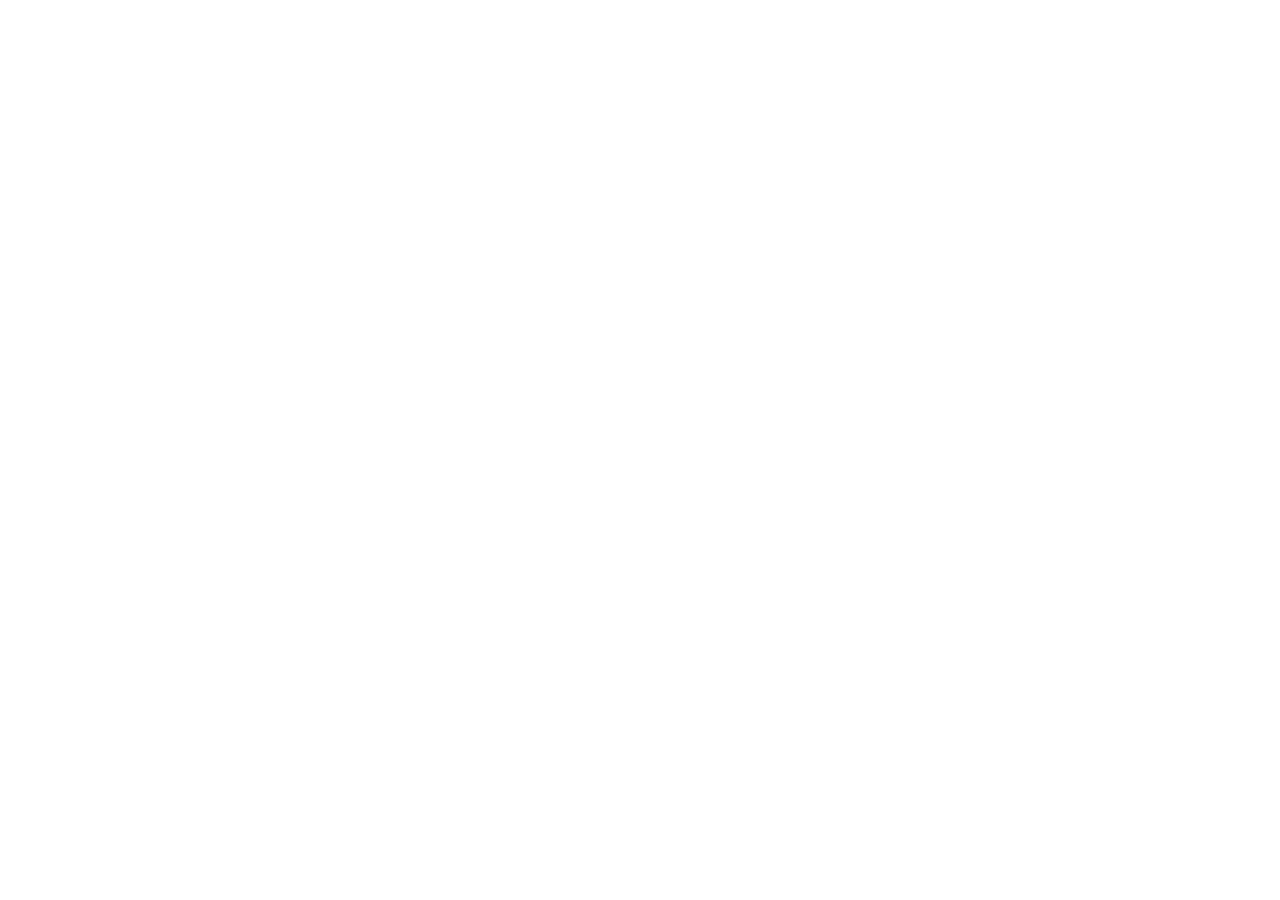
==== Task2-Online Quiz Maker/index.html @ 7012818c "first commit" ====
<!DOCTYPE html>
<html lang="en">

<head>
    <meta charset="UTF-8">
    <meta http-equiv="X-UA-Compatible" content="IE=edge">
    <meta name="viewport" content="width=device-width, initial-scale=1.0">
    <title>Quiz Website HTML CSS JS | Codehal</title>
    <link rel="stylesheet" href="style.css">
</head>

<body>


    <script src="questions.js"></script>
    <script src="script.js"></script>
</body>

</html>
---- Task2-Online Quiz Maker/style.css ----
@import url('https://fonts.googleapis.com/css2?family=Poppins:wght@300;400;500;600;700;800;900&display=swap');

* {
    margin: 0;
    padding: 0;
    box-sizing: border-box;
    font-family: 'Poppins', sans-serif;
}
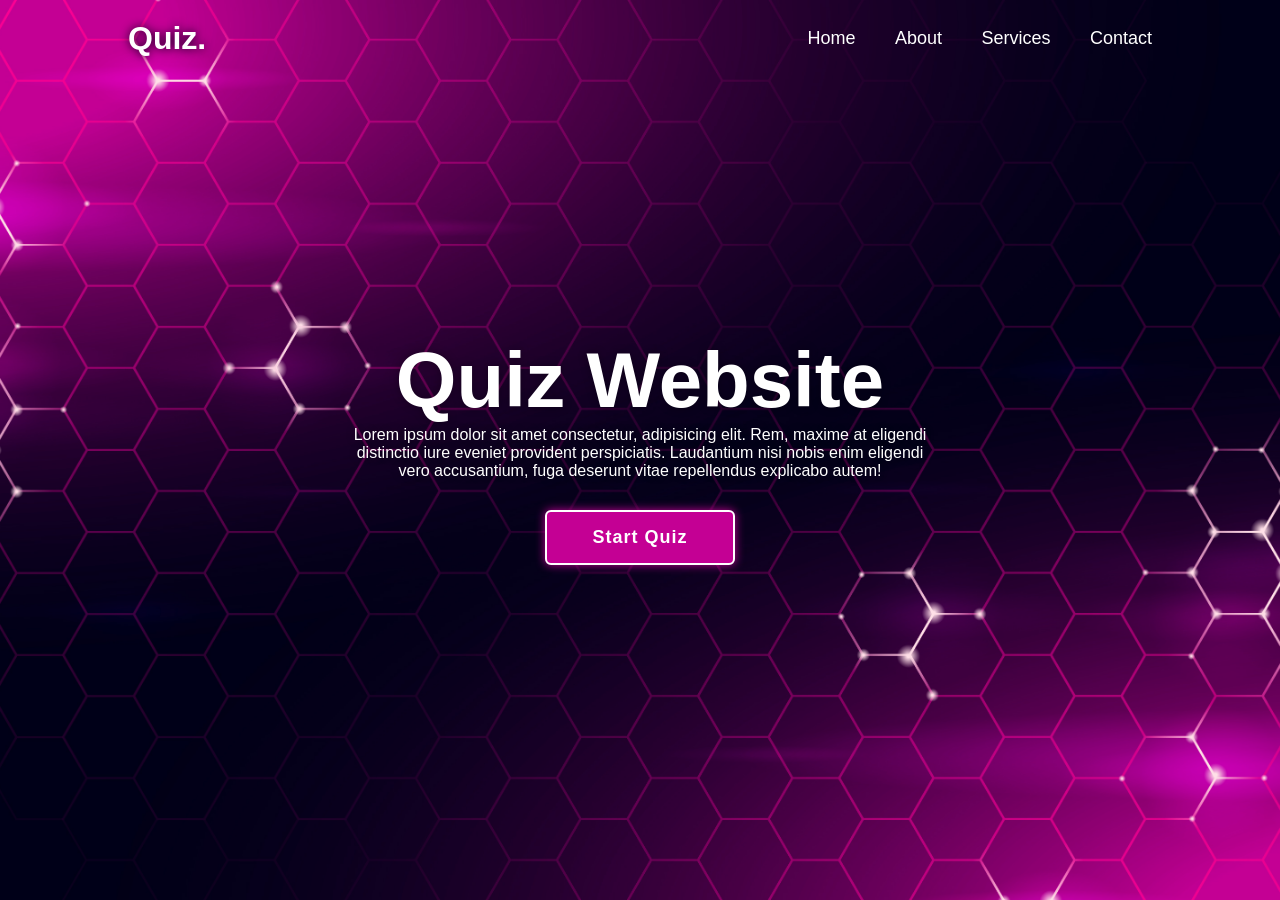
==== commit 291cc4bc: "quiz section and result section done with styling" ====
--- a/Task2-Online Quiz Maker/index.html
+++ b/Task2-Online Quiz Maker/index.html
@@ -10,7 +10,96 @@
 </head>
 
 <body>
+    
+    <main class="main">
+        <header class="header">
+            <a href="#" class="logo">Quiz. </a>
+            <nav class="navbar">
+            
+                <a href="#" class="active">Home</a>
+                <a href="#">About</a>
+                <a href="#">Services</a>
+                <a href="#">Contact</a>
+            </nav>
+        </header>
+        
+        <div class="container">
 
+            <section class="quiz-section">
+                <div class="quiz-box">
+                    <h1>AspireNex Quiz</h1>
+                    <div class="quiz-header">
+                        <span>Quiz Website Tutorials</span>
+                        <span class="header-score">Score: 0 / 5</span>
+                    </div>
+
+                    <h2 class="question-text">What does Html stands for ?</h2>
+
+                    <div class="option-list">
+                        <!-- <div class="option">
+                            <span>A. Hyper Text Multi Language</span>
+                        </div>
+
+                        <div class="option">
+                            <span>B. Hyper Text Multiple Language</span>
+                        </div>
+
+                        <div class="option">
+                            <span>C. Hyper Text Markup Language</span>
+                        </div>
+
+                        <div class="option">
+                            <span>D. Home Text Multi Language</span>
+                        </div> -->
+                    </div>
+
+                    <div class="quiz-footer">
+                            <span class="question-total">1 of 5 Questions</span>
+                            <button class="next-btn">Next</button>
+                    </div>
+                </div>
+
+                <div class="result-box">
+                    <h2>Quiz Result</h2>
+                    <div class="percentage-container">
+                        <div class="circular-progress">
+                            <span class="progress-value">0%</span>
+                        </div>
+
+                        <div class="score-text">Your Score 0 out of 5</div>
+                    </div>
+                    <div class="buttons">
+                        <button class="tryAgain-btn">Try Again</button>
+                        <button class="goHome-btn">Go To Home</button>
+                    </div>
+                </div>
+            </section>
+
+            <div class="home">
+                <div class="home-content">
+                    <h1>Quiz Website</h1>
+                    <p>Lorem ipsum dolor sit amet consectetur, adipisicing elit. Rem, 
+                        maxime at eligendi distinctio
+                        iure eveniet provident perspiciatis. Laudantium nisi nobis enim eligendi vero accusantium, fuga deserunt vitae repellendus explicabo autem!</p>
+                        <button class="start-btn">Start Quiz</button>
+                </div>
+            </div>   
+        </div>
+    </main>
+
+    <div class="popup-info">
+        <h2>Quiz Guide</h2>
+        <span class="info">1. Lorem ipsum dolor sit amet consectetur adipisicing elit.</span>
+        <span class="info">2. Lorem ipsum dolor sit amet consectetur adipisicing elit.</span>
+        <span class="info">3. Lorem ipsum dolor sit amet consectetur adipisicing elit.</span>
+        <span class="info">4. Lorem ipsum dolor sit amet consectetur adipisicing elit.</span>
+        <span class="info">5. Lorem ipsum dolor sit amet consectetur adipisicing elit.</span>
+
+        <div class="btn-group">
+            <button class="info-btn exit-btn">Exit Quiz</button>
+            <a href="#" class="info-btn continue-btn">Continue</a>
+        </div>
+    </div>
 
     <script src="questions.js"></script>
     <script src="script.js"></script>
--- a/Task2-Online Quiz Maker/style.css
+++ b/Task2-Online Quiz Maker/style.css
@@ -5,4 +5,447 @@
     padding: 0;
     box-sizing: border-box;
     font-family: 'Poppins', sans-serif;
-}+}
+
+body{
+    color: #fff;
+    background: #09001d;
+    overflow: hidden;
+}
+
+.header{
+    position: fixed;
+    top: 0;
+    left: 0;
+    width: 100%;
+    padding: 20px 10%;
+    background: transparent;
+    display: flex;
+    justify-content: space-between;
+    align-items: center;
+    z-index: 100;
+}
+
+.logo{
+    font-size: 32px;
+    color: #fff;
+    text-decoration: none;
+    font-weight: 700;
+    filter: drop-shadow(0 0 5px #09001d);
+}
+
+.navbar a{
+    font-size: 18px;
+    color: #fff;
+    text-decoration: none;
+    font-weight: 500;
+    margin-left: 35px;
+    transition: .3s;
+}
+
+.navbar a:hover{
+    color: #c40094;
+}
+
+ .main{
+    min-height: 100vh;
+    background: url('background.jpg') no-repeat;
+    background-size: cover;
+    background-position: center;
+    pointer-events: auto;
+    transition: 0.3s ease;
+}
+
+.main.active{
+    pointer-events: none;
+    filter: blur(15px);
+}
+
+.container{
+    display: flex;
+    height: 100vh;
+    width: 200%;
+
+}
+
+
+.home{
+    position: relative;
+    left: -50%;
+    width: 100%;
+    display: flex;
+    justify-content: center;
+    align-items: center;
+}
+
+.home-content {
+    max-width: 600px;
+    display: flex;
+    justify-content: center;
+    align-items: center;
+    flex-direction: column;
+}
+
+.home-content h1{
+    font-size: 78px;
+    font-weight: 700;
+    text-shadow: 0 0 10px rgba(0, 0, 0, 0.3);
+}
+
+.home-content p{
+    font-size: 16px;
+    text-align: center;
+    text-shadow: 0 0 10px rgba(0, 0, 0, 0.3);
+    margin-bottom: 30px;
+}
+
+.home-content .start-btn{
+      
+    width: 190px;
+    height: 55px;
+    background: #c40094;
+    border: 2px solid#fff;
+    outline: none;
+    border-radius: 6px;
+    box-shadow: 0 0 10px #c40094;
+    font-size: 18px;
+    color: #fff;
+    letter-spacing: 1px;
+    font-weight: 600;
+    cursor: pointer;
+}
+
+.home-content .start-btn:hover{
+    background: #09001d;
+    box-shadow: none;
+}
+
+.popup-info{
+    position: absolute;
+    top: 50%;
+    left: 50%;
+    transform: translate(-50%,-50%) scale(0.9);;
+    width: 500px;
+    background: #fff;
+    border-radius: 6px;
+    padding: 10px 25px;
+    opacity: 0;
+    pointer-events: none;
+    transition: .2s ease;
+}
+
+.popup-info.active{
+    opacity: 1;
+    pointer-events: auto;
+    transform: translate(-50%,-50%) scale(1) ;
+}
+.popup-info h2{
+    font-size: 50px;
+    color: #c40094;
+}
+.popup-info .info{
+    display: inline-block;
+    font-size: 16px;
+    color: #333;
+    font-weight: 500;
+    margin: 4px 0;
+}
+
+.popup-info .btn-group{
+    display: flex;
+    justify-content: space-between;
+    align-items: center;
+    border-top: 1px solid #999;
+    margin-top: 10px;
+    padding: 15px 0 7px;
+}
+.popup-info .btn-group .info-btn{
+    display: inline-flex;
+    justify-content: center;
+    align-items: center;
+    width: 130px;
+    height: 45px;
+    background: #c40094;
+    border: 2px solid #c40094;
+    outline: none;
+    border-radius: 6px;
+    text-decoration: none;
+    font-size: 16px;
+    color: #fff;
+    font-weight: 600;
+    box-shadow: 0 0 10px rgba(0, 0, 0, .1);
+    cursor: pointer;
+    transition: 0.5s;
+}
+
+.popup-info .btn-group .info-btn:nth-child(1){
+     background: transparent;
+     color: #c40094;
+
+}
+.popup-info .btn-group .info-btn:nth-child(1):hover{
+     background: #c40094;
+     color: #fff
+}
+
+.popup-info .btn-group .info-btn:nth-child(2):hover{
+     background: #950170;
+     border-color: #950170;
+}
+
+.quiz-section{
+    position: relative;
+    left: -50%;
+    /* left: 0; */
+    width: 100%;
+    background: #09001d;
+    display: flex;
+    justify-content: center;
+    align-items: center;
+    transition: 0.8s ease-in-out;
+    transition-delay: 0.25s;
+    z-index: 100;
+}
+
+.quiz-section.active{
+    left: 0;
+}
+
+.quiz-section .quiz-box{
+    position: relative;
+    width: 500px;
+    background: transparent;
+    border: 2px solid #c40094;
+    border-radius: 6px;
+    display: flex;
+    flex-direction: column;
+    padding: 20px 30px;
+    opacity: 0;
+    pointer-events: none;
+    transform: scale(0.9);
+    transition: 0.3s ease;
+    transition-delay: 0s;
+}
+
+.quiz-section .quiz-box.active{
+    opacity: 1;
+    pointer-events: auto;
+    transform: scale(1);
+    transition: 1s ease;
+    transition-delay: 1s;
+}
+
+.quiz-box h1 {
+    font-size: 32px;
+    text-align: center;
+    background: linear-gradient(45deg,transparent,#c40094,transparent);
+    border-radius: 6px;
+}
+
+.quiz-box .quiz-header{
+    display: flex;
+    justify-content: space-between;
+    align-items: center;
+    padding: 20px 0;
+    border-bottom: 2px solid #c40094;
+    margin-bottom: 30px;
+}
+
+.quiz-header span{
+    font-size: 18px;
+    font-weight: 500;
+}
+
+.quiz-header .header-score{
+    background: #c40094;
+    border-radius: 3px;
+    padding: 7px;
+}
+
+.quiz-box .question-text {
+    font-size: 24px;
+    font-weight: 600;
+}
+
+.option-list .option {
+    width: 100%;
+    padding: 12px;
+    background: transparent;
+    border: 3px solid rgba(255,255,255,0.2);
+    /* border: 4px; */
+    font-size: 17px;
+    margin: 15px 0;
+    cursor: pointer;
+}
+.option-list .option:hover{
+    background: rgba(255,255,255,0.1);
+    border-color: rgba(0, 0, 0, .1);
+}
+
+.option-list .option.correct{
+    background: #09001d;
+    color: #00a63d;
+    border-color: #00a63d;
+}
+
+.option-list .option.incorrect{
+    background: #09001d;
+    color: #a60045;
+    border-color: #a60045;
+}
+
+.option-list .option.disabled{
+    pointer-events: none;
+}
+.quiz-box .quiz-footer{
+    display: flex;
+    justify-content: space-between;
+    align-items: center;
+    border-top: 2px solid #c40094;
+    padding-top: 20px;
+    margin-top: 25px;
+
+}
+
+.quiz-footer .question-total {
+    font-size: 16px;
+    font-weight: 600;
+}
+
+.quiz-footer .next-btn{
+    width: 100px;
+    height: 45px;
+    background: rgba(255, 255, 255, 0.1);
+    border: 2px solid rgba(255,255,255,0.1);
+    outline: none;
+    border-radius: 6px;
+    font-size: 16px;
+    color: rgba(255,255,255,0.3);
+    /* color: seagreen; */
+    font-weight: 600;
+    cursor: pointer;
+    pointer-events: none;
+    transition: 0.5s;
+}
+
+
+
+.quiz-footer .next-btn.active {
+    pointer-events: auto;
+    background: #c40094;
+    background-origin: #c40094;
+    color: #fff;
+}
+
+.quiz-footer .next-btn.active:hover{
+    background: #950170;
+    border-color: #950170;
+    color: #fff;
+}
+
+.quiz-section .result-box{
+    position: absolute;
+    top: 50%;
+    left: 50%;
+    transform: translate(-50%,-50%) scale(0.9);
+    width: 500px;
+    background: transparent;
+    border: 2px solid #c40094;
+    padding: 20px;
+    border-radius: 6px;
+    display: flex;
+    flex-direction: column;
+    align-items: center;
+    opacity: 0;
+    pointer-events: none;
+    transition: 0.3s ease;
+    
+}
+
+.quiz-section .result-box.active{
+    opacity: 1;
+    pointer-events: auto;
+    transform: translate(-50%,-50%) scale(1);
+
+}
+
+.result-box h2 {
+    font-size: 52px;
+}
+
+.result-box .percentage-container {
+    width: 300px;
+    /* background: seagreen; */
+    display: flex;
+    flex-direction: column;
+    align-items: center;
+    margin: 20px 0 40px;
+
+}
+.percentage-container .circular-progress{
+    position: relative;
+    width: 250px;
+    height: 250px;
+    background: conic-gradient(#c40094 3.6deg,rgba(255,255,255,0.1) 0deg);
+    border-radius: 50%;
+    display: flex;
+    justify-content: center;
+    align-items: center; 
+}
+.percentage-container .circular-progress::before{
+
+    content: '';
+    position: absolute;
+    width: 210px;
+    height: 210px;
+    background: #09001d;
+    border-radius: 50%;
+}
+
+.circular-progress .progress-value {
+    position: relative;
+    font-size: 45px;
+    font-weight: 600;
+}
+.percentage-container .score-text {
+    font-size: 26px;
+    font-weight: 600;
+    margin-top: 20px;
+}
+.result-box .buttons{
+    display: flex;
+
+}
+
+.buttons button{
+    width: 130px;
+    height: 47px;
+    background: #c40094;
+    border: 2px solid #c40094;
+    outline: none;
+    border-radius: 6px;
+    font-size: 16px;
+    color: #fff;
+    font-weight: 600;
+    margin: 0 20px 20px;
+    cursor: pointer;
+}
+
+.buttons button:nth-child(1):hover{
+    background: #950170;
+    border-color: #950170;
+}
+.buttons button:nth-child(2){
+    background: transparent;
+    color: #c40094;
+}
+
+.buttons button:nth-child(2):hover{
+    background:#c40094;
+    color: #fff;
+}
+
+
+
+
+
